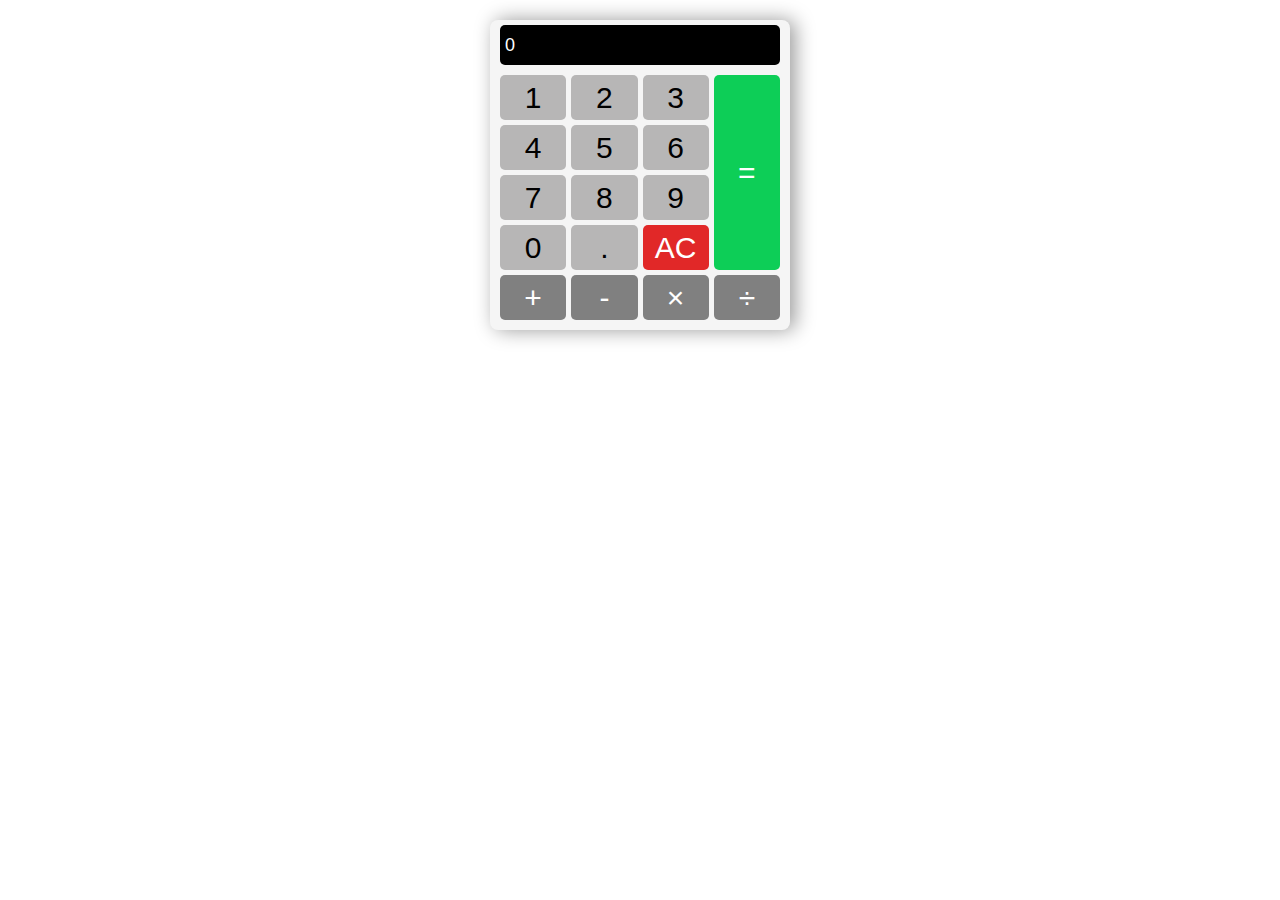
==== index.html @ 036834c4 "first calculator app commit" ====
<!DOCTYPE html>
<html lang="en">
  <head>
    <meta charset="UTF-8" />
    <meta http-equiv="X-UA-Compatible" content="IE=edge" />
    <meta name="viewport" content="width=device-width, initial-scale=1.0" />
    <link rel="stylesheet" href="style.css" />
    <title>Calculator</title>
  </head>

  <body>
    <div id="calculator_container">
      <input id="displayEl" value="0" readonly />
      <div class="calculator_key">
        <button value="1" id="numKey1" class="numKey">1</button>
        <button value="2" id="numKey2" class="numKey">2</button>
        <button value="3" id="numKey3" class="numKey">3</button>
        <button value="4" id="numKey4" class="numKey">4</button>
        <button value="5" id="numKey5" class="numKey">5</button>
        <button value="6" id="numKey6" class="numKey">6</button>
        <button value="7" id="numKey7" class="numKey">7</button>
        <button value="8" id="numKey8" class="numKey">8</button>
        <button value="9" id="numKey9" class="numKey">9</button>
        <button value="0" id="numKey10" class="numKey">0</button>
        <button value="." class="decimal numKey" data-action="decimal">
          .
        </button>
        <button value="+" class="operatorKey" data-action="add">+</button>
        <button class="resetKey" data-action="clear">AC</button>
        <button value="-" class="operatorKey" data-action="subtract">-</button>
        <button value="*" class="operatorKey" data-action="multiply">
          &times;
        </button>
        <button value="/" class="operatorKey" data-action="divide">
          &divide;
        </button>
        <button value="=" class="evalKey" data-action="calculate">=</button>
      </div>
    </div>
    <script src="index.js"></script>
  </body>
</html>
---- style.css ----
* {
  margin: 0;
  padding: 0;
  box-sizing: border-box;
}

html {
  font-size: 10px;
}

#calculator_container {
  background: #f5f5f5;
  box-shadow: 5px 0px 20px rgba(0, 0, 0, 0.4);
  width: 300px;
  margin: 20px auto;
  padding: 10px;
  padding-top: 5px;
  border-radius: 8px;
}

#displayEl {
  background-color: #000;
  color: #fff;
  display: flex;
  flex-direction: column;
  justify-content: center;
  font-family: 'Segoe UI', Tahoma, Geneva, Verdana, sans-serif;
  font-size: 1.8rem;
  font-weight: 500;
  width: 100%;
  height: 4rem;
  margin-bottom: 10px;
  padding: 10px 5px;
  border: none;
  border-radius: 5px;
  overflow-x: auto;
  overflow-y: hidden;
}

::-webkit-scrollbar {
  width: 5px;
  height: 7px;
}

/* Track */
::-webkit-scrollbar-track {
  background: #f1f1f1;
}

/* Handle */
::-webkit-scrollbar-thumb {
  background: #888;
}

/* Handle on hover */
::-webkit-scrollbar-thumb:hover {
  filter: brightness(110%);
}

.calculator_key {
  display: grid;
  grid-template-columns: repeat(4, 1fr);
  gap: 5px;
}

.numKey,
.decimal {
  background-color: #b7b6b6;
  font-size: 30px;
  height: 45px;
  border: none;
  border-radius: 5px;
  cursor: pointer;
  transition: background 3000ms ease-in-out;
}

.operatorKey {
  background-color: gray;
  color: #fff;
  font-size: 30px;
  border: none;
  height: 45px;
  border: 5px;
  border-radius: 5px;
  cursor: pointer;
  transition: background 3000ms ease-in-out;
}

.resetKey {
  background-color: rgba(225, 40, 40);
  color: #fff;
  font-size: 30px;
  border: none;
  grid-column: 3 / 4;
  grid-row: 4 / 5;
  border-radius: 5px;
  cursor: pointer;
  transition: background 3000ms ease-in-out;
}

.reset_key:focus {
  outline: none;
}

.reset_key:hover {
  filter: brightness(90%);
  transform: translateY(1px);
}

.assign_key {
  font-size: 1.6rem;
  height: auto;
}

.add_key {
  grid-column: 1 / 2;
}

.evalKey {
  background-color: rgb(13, 206, 87);
  color: #fff;
  font-size: 30px;
  border: none;
  grid-column: 4 / 5;
  grid-row: 1 / 5;
  border-radius: 5px;
  cursor: pointer;
  transition: background 3000ms ease-in-out;
}

.numKey:hover,
.operatorKey:hover,
.assign_key:hover,
.evalKey:hover,
.decimal:hover {
  filter: brightness(110%);
  transform: translateY(1px);
}

.numKey:active,
.operatorKey:active,
.assign_key:active,
.evalKey:active,
.resetKey:active {
  transform: scale(1.01);
}

.num_key:focus,
.operatorKey:focus,
.assign_key:focus,
.equalKey:focus {
  outline: none;
}

/* media query */
@media screen and (max-width: 600px) and (min-width: 300px) {
  #calculator_container {
    width: 90%;
  }
}
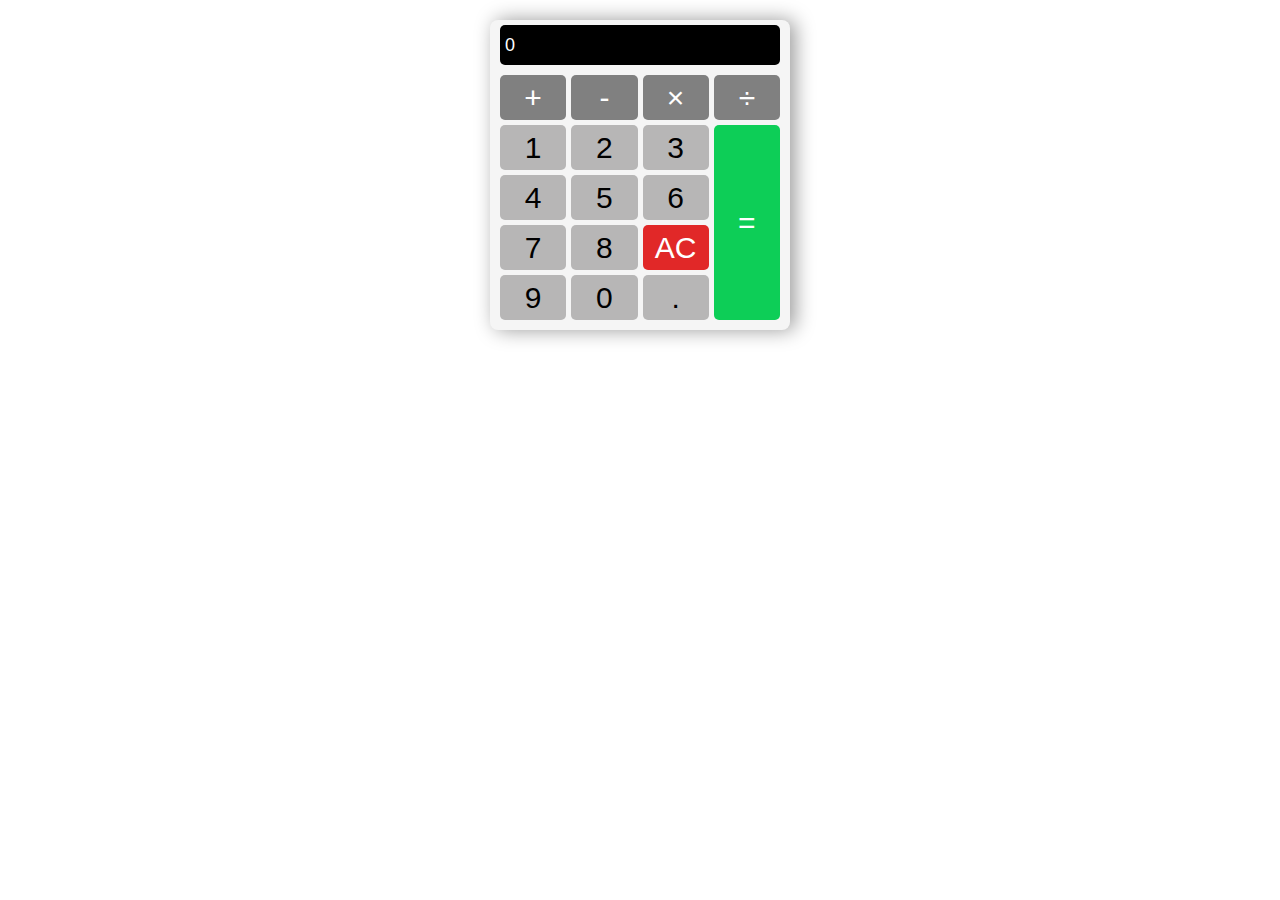
==== commit 7fdf141f: "update" ====
--- a/index.html
+++ b/index.html
@@ -12,6 +12,15 @@
     <div id="calculator_container">
       <input id="displayEl" value="0" readonly />
       <div class="calculator_key">
+        <button value="+" class="operatorKey" data-action="add">+</button>
+        <button class="resetKey" data-action="clear">AC</button>
+        <button value="-" class="operatorKey" data-action="subtract">-</button>
+        <button value="*" class="operatorKey" data-action="multiply">
+          &times;
+        </button>
+        <button value="/" class="operatorKey" data-action="divide">
+          &divide;
+        </button>
         <button value="1" id="numKey1" class="numKey">1</button>
         <button value="2" id="numKey2" class="numKey">2</button>
         <button value="3" id="numKey3" class="numKey">3</button>
@@ -25,15 +34,6 @@
         <button value="." class="decimal numKey" data-action="decimal">
           .
         </button>
-        <button value="+" class="operatorKey" data-action="add">+</button>
-        <button class="resetKey" data-action="clear">AC</button>
-        <button value="-" class="operatorKey" data-action="subtract">-</button>
-        <button value="*" class="operatorKey" data-action="multiply">
-          &times;
-        </button>
-        <button value="/" class="operatorKey" data-action="divide">
-          &divide;
-        </button>
         <button value="=" class="evalKey" data-action="calculate">=</button>
       </div>
     </div>
--- a/style.css
+++ b/style.css
@@ -122,7 +122,7 @@
   font-size: 30px;
   border: none;
   grid-column: 4 / 5;
-  grid-row: 1 / 5;
+  grid-row: 2 / 6;
   border-radius: 5px;
   cursor: pointer;
   transition: background 3000ms ease-in-out;
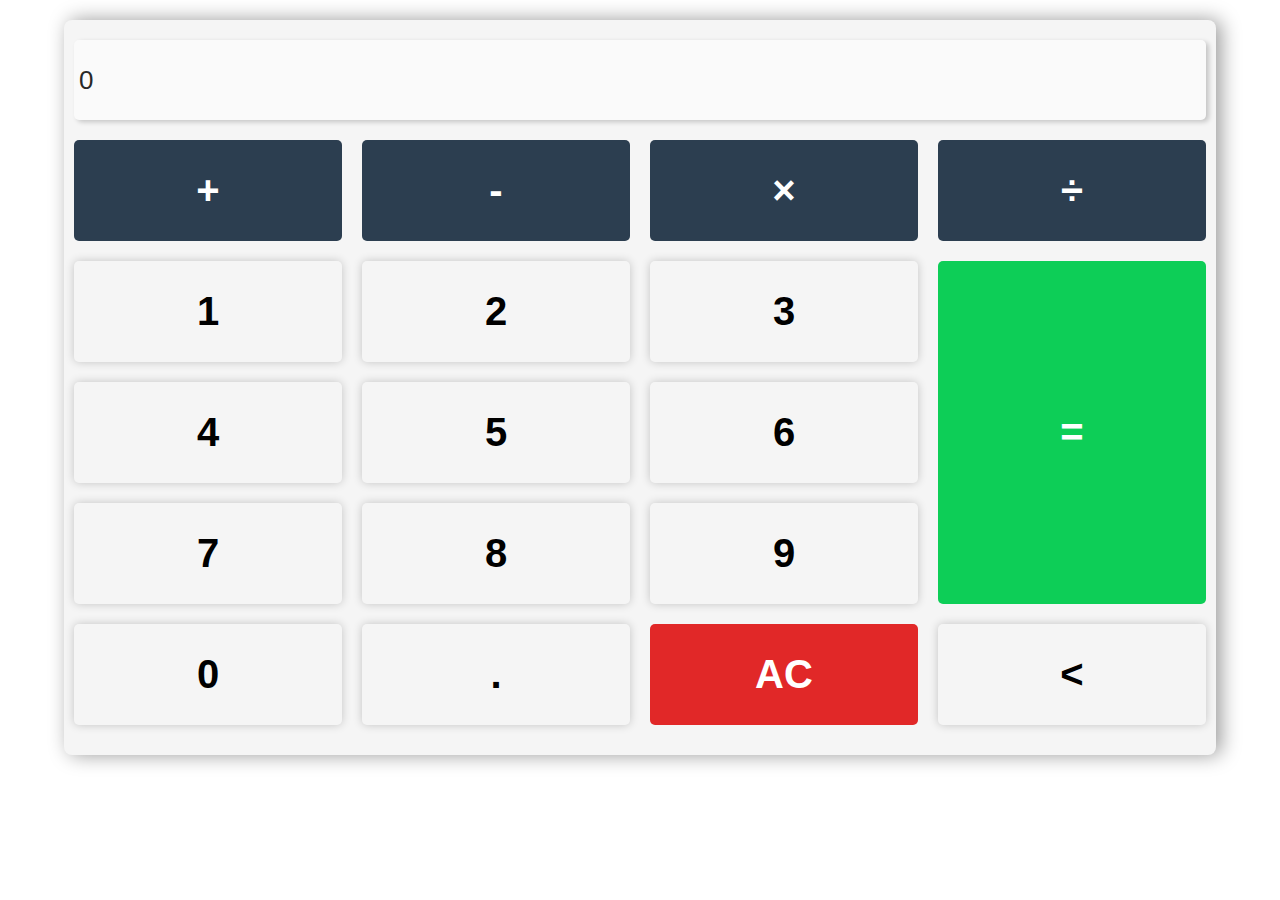
==== commit 71aaedde: "update / added a delete button" ====
--- a/index.html
+++ b/index.html
@@ -32,8 +32,8 @@
         <button value="9" id="numKey9" class="numKey">9</button>
         <button value="0" id="numKey10" class="numKey">0</button>
         <button value="." class="decimal numKey" data-action="decimal">
-          .
-        </button>
+          .</button>
+        <button value="" class="delKey"> < </button>
         <button value="=" class="evalKey" data-action="calculate">=</button>
       </div>
     </div>
--- a/style.css
+++ b/style.css
@@ -12,6 +12,7 @@
   background: #f5f5f5;
   box-shadow: 5px 0px 20px rgba(0, 0, 0, 0.4);
   width: 300px;
+  height: 100%;
   margin: 20px auto;
   padding: 10px;
   padding-top: 5px;
@@ -19,14 +20,16 @@
 }
 
 #displayEl {
-  background-color: #000;
-  color: #fff;
+  background-color: #fafafa;
+  box-shadow: 3px 2px 5px rgba(0, 0, 0, 0.2);
+  color: #282828;
   display: flex;
   flex-direction: column;
   justify-content: center;
   font-family: 'Segoe UI', Tahoma, Geneva, Verdana, sans-serif;
-  font-size: 1.8rem;
+  font-size: 2.6rem;
   font-weight: 500;
+  letter-spacing: 2px;
   width: 100%;
   height: 4rem;
   margin-bottom: 10px;
@@ -37,6 +40,11 @@
   overflow-y: hidden;
 }
 
+#displayEl:focus,
+#displayEl:active {
+  outline: none;
+}
+
 ::-webkit-scrollbar {
   width: 5px;
   height: 7px;
@@ -64,38 +72,42 @@
 }
 
 .numKey,
-.decimal {
+.decimal,
+.delKey {
   background-color: #b7b6b6;
-  font-size: 30px;
+  font-size: 40px;
+  font-weight: 600;
   height: 45px;
   border: none;
   border-radius: 5px;
   cursor: pointer;
-  transition: background 3000ms ease-in-out;
+  transition: transform 3000ms ease-in-out;
 }
 
 .operatorKey {
-  background-color: gray;
+  background-color: #2c3e50;
   color: #fff;
-  font-size: 30px;
+  font-size: 40px;
+  font-weight: 600;
   border: none;
   height: 45px;
   border: 5px;
   border-radius: 5px;
   cursor: pointer;
-  transition: background 3000ms ease-in-out;
+  transition: transfrom 3000ms ease-in-out;
 }
 
 .resetKey {
   background-color: rgba(225, 40, 40);
   color: #fff;
-  font-size: 30px;
+  font-size: 40px;
+  font-weight: 600;
   border: none;
   grid-column: 3 / 4;
-  grid-row: 4 / 5;
-  border-radius: 5px;
-  cursor: pointer;
-  transition: background 3000ms ease-in-out;
+  grid-row: 5 / 6;
+  border-radius: 5px;
+  cursor: pointer;
+  transition: transform 3000ms ease-in-out;
 }
 
 .reset_key:focus {
@@ -108,7 +120,8 @@
 }
 
 .assign_key {
-  font-size: 1.6rem;
+  font-size: 40px;
+  font-weight: 600;
   height: auto;
 }
 
@@ -119,20 +132,22 @@
 .evalKey {
   background-color: rgb(13, 206, 87);
   color: #fff;
-  font-size: 30px;
+  font-size: 40px;
+  font-weight: 600;
   border: none;
   grid-column: 4 / 5;
-  grid-row: 2 / 6;
-  border-radius: 5px;
-  cursor: pointer;
-  transition: background 3000ms ease-in-out;
+  grid-row: 2 / 5 ;
+  border-radius: 5px;
+  cursor: pointer;
+  transition: transform 3000ms ease-in-out;
 }
 
 .numKey:hover,
 .operatorKey:hover,
 .assign_key:hover,
 .evalKey:hover,
-.decimal:hover {
+.decimal:hover,
+.delKey:hover {
   filter: brightness(110%);
   transform: translateY(1px);
 }
@@ -141,6 +156,7 @@
 .operatorKey:active,
 .assign_key:active,
 .evalKey:active,
+.delKey:active,
 .resetKey:active {
   transform: scale(1.01);
 }
@@ -153,8 +169,50 @@
 }
 
 /* media query */
-@media screen and (max-width: 600px) and (min-width: 300px) {
+/* @media screen and (max-width: 75em) and (min-width: 19em) { */
   #calculator_container {
     width: 90%;
-  }
-}+    height: 100%;
+    padding-top: 2rem;
+  }
+
+  .calculator_key {
+    height: 65vh;
+    margin: 2rem auto;
+    column-gap: 2rem;
+    row-gap: 2rem;
+  }
+
+  #displayEl {
+    height: 80px;
+  }
+
+  .operatorKey {
+    height: 100%;
+  }
+
+  .numKey,
+  .delKey {
+    height: 100%;
+    background-color: transparent;
+    box-shadow: 0px 0px 10px rgba(0, 0, 0, 0.2);
+    transition: bax-shadow 100ms;
+  }
+  .numKey,
+  .operatorKey,
+  .assign_key,
+  .evalKey,
+  .delKey,
+  .resetKey {
+transition: 5ms;
+  }
+  .numKey:active,
+  .operatorKey:active,
+  .assign_key:active,
+  .evalKey:active,
+  .delKey:active,
+  .resetKey:active {
+    box-shadow: -1px -1px 0px rgba(0, 0, 0, 0.1);
+/* transform: scale(0.95); */
+      }
+/* } */